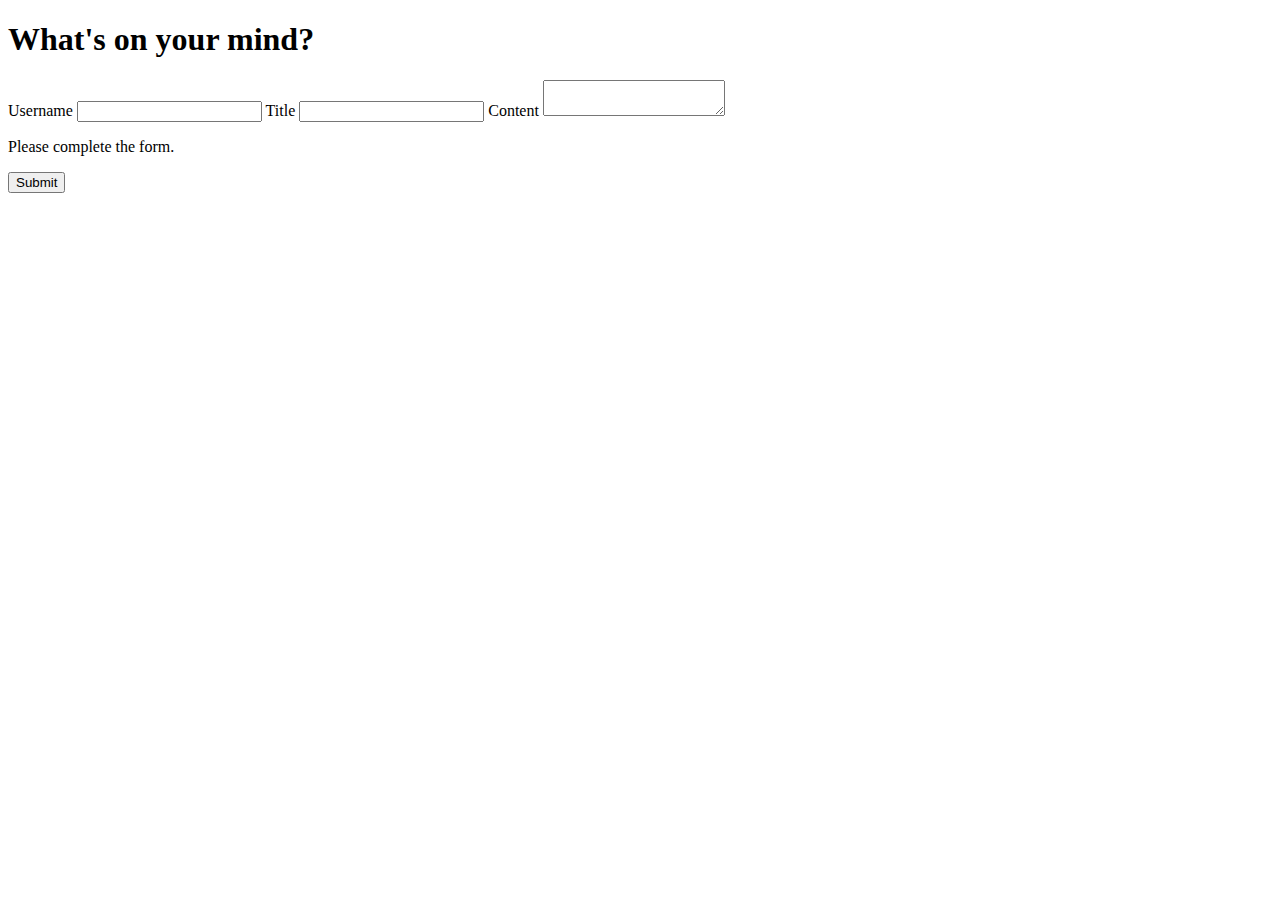
==== index.html @ c8cb8955 "updated js to form and blog js files" ====
<!DOCTYPE html>
<html lang="en">

	<head>
		<meta charset="UTF-8" />
		<meta name="viewport" content="width=device-width, initial-scale=1.0" />
		<meta http-equiv="X-UA-Compatible" content="ie=edge" />
		<title>My First Blog</title>

		<link rel="stylesheet" href="./assets/css/style.css" />
		<link rel="stylesheet" href="./assets/css/form.css" />

		<script defer src="./assets/js/logic.js" type="text/javascript"></script>
		<script defer src="./assets/js/form.js" type="text/javascript"></script>
	</head>

	<body>
		<!-- TODO: Create landing page elements -->
		<h1>What's on your mind?</h1>
		<form id="form">
			<label for="username">Username</label>
			<input id="username" />
			<label for="title">Title</label>
			<input id="title" />
			<label for="content">Content</label>
			<textarea id="content"> </textarea>
			<p id="error">Please complete the form.</p>
			<input id="submitBtn" type="submit" value="Submit" />
		</form>
	</body>

</html>
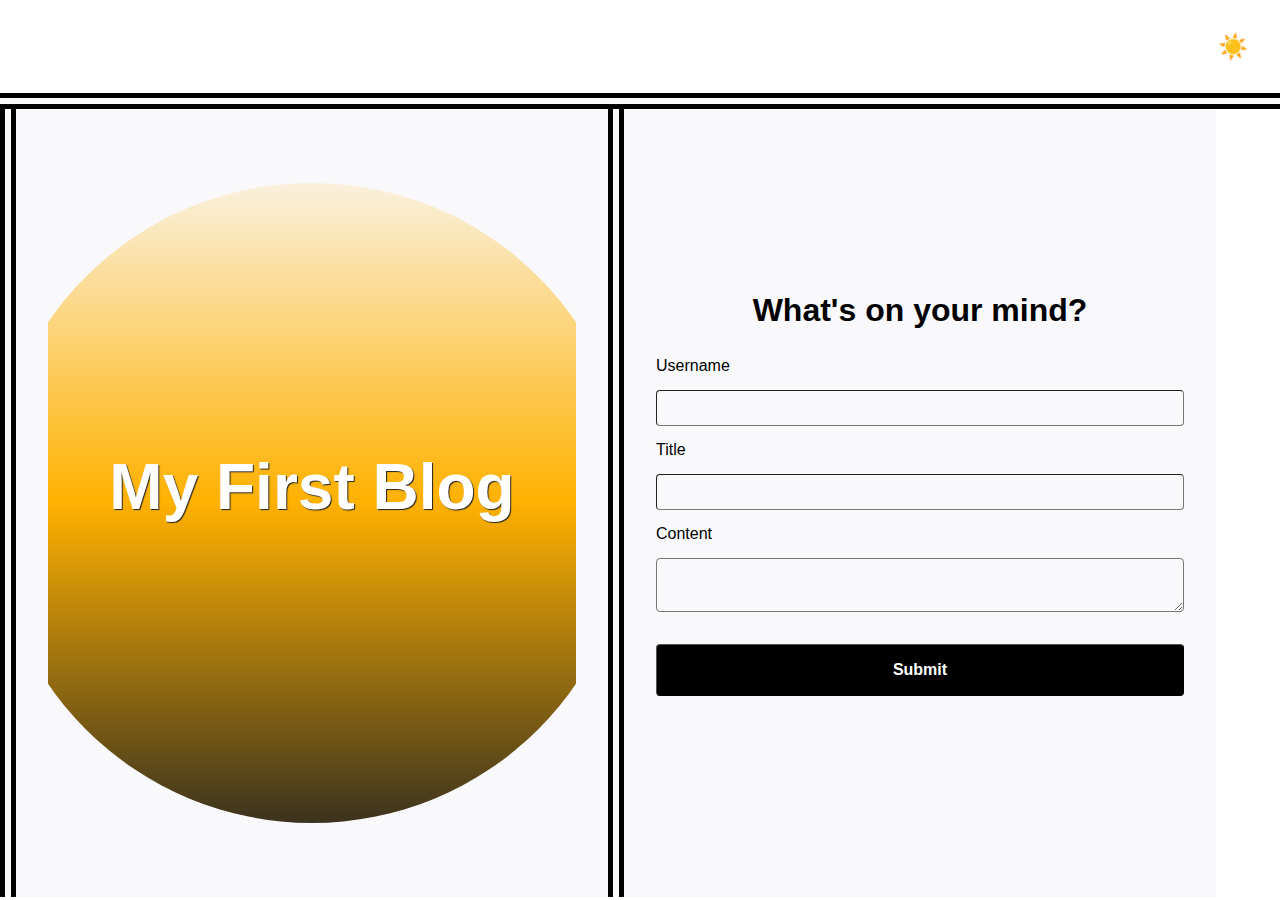
==== commit a8eee4d7: "lots of updates to HTML, CSS and JS to try and pass the ed submission" ====
--- a/index.html
+++ b/index.html
@@ -7,26 +7,40 @@
 		<meta http-equiv="X-UA-Compatible" content="ie=edge" />
 		<title>My First Blog</title>
 
-		<link rel="stylesheet" href="./assets/css/style.css" />
-		<link rel="stylesheet" href="./assets/css/form.css" />
-
-		<script defer src="./assets/js/logic.js" type="text/javascript"></script>
-		<script defer src="./assets/js/form.js" type="text/javascript"></script>
+		<link rel="stylesheet" type="text/css" href="./assets/css/styles.css" />
+		<link rel="stylesheet" type="text/css" href="./assets/css/form.css" />
 	</head>
 
 	<body>
 		<!-- TODO: Create landing page elements -->
-		<h1>What's on your mind?</h1>
-		<form id="form">
-			<label for="username">Username</label>
-			<input id="username" />
-			<label for="title">Title</label>
-			<input id="title" />
-			<label for="content">Content</label>
-			<textarea id="content"> </textarea>
-			<p id="error">Please complete the form.</p>
-			<input id="submitBtn" type="submit" value="Submit" />
-		</form>
+		<header class="light dark">
+			<a class="light dark"></a>
+			<button type="button" id="toggle">☀️</button>
+		</header>
+
+		<main class="light">
+			<section>
+				<aside>
+					<h2>My First Blog</h2>
+				</aside>
+			</section>
+			<section>
+				<h2>What's on your mind?</h2>
+				<form id="form">
+					<label for="username">Username</label>
+					<input id="username" />
+					<label for="title">Title</label>
+					<input id="title" />
+					<label for="content">Content</label>
+					<textarea id="content"> </textarea>
+					<input id="submitBtn" type="submit" value="Submit" />
+					<p style="display: none;" id="error">Please complete the form.</p>
+				</form>
+			</section>
+			<footer class="light"></footer>
+		</main>
+		<script defer src="./assets/js/logic.js"></script>
+		<script defer src="./assets/js/form.js"></script>
 	</body>
 
 </html>--- a/assets/css/styles.css
+++ b/assets/css/styles.css
@@ -0,0 +1,132 @@
+/*
+  Resets
+*/
+*,
+*:before,
+*:after {
+	margin: 0;
+	padding: 0;
+	box-sizing: border-box;
+}
+
+html {
+	height: 100%;
+}
+
+body {
+	min-height: 100%;
+	line-height: 1;
+	font-family: sans-serif;
+
+}
+
+​h1,
+h2,
+h3,
+h4,
+h5,
+h6 {
+	font-size: 100%;
+}
+
+​input,
+select,
+option,
+optgroup,
+textarea,
+button,
+pre,
+code {
+	font-size: 100%;
+	font-family: inherit;
+}
+
+​ol,
+ul {
+	list-style: none;
+}
+
+/*
+  General Styles
+*/
+/*
+  Universal
+*/
+:root {
+	--light: #fff;
+	--light-accent: #f9f9fb;
+	--dark: #000;
+	--dark-accent: #222;
+	--dark-accent-action: #111;
+	--action: #563d7c;
+	--action-accent: #8570a5;
+	--disabled: #aaa;
+	--error: #ff0022;
+	--circle-color-light: #ffb100;
+	--circle-color-dark: #200b6e;
+}
+
+* {
+	transition: background-color ease-in 0.5s;
+}
+
+/*
+  Tags
+*/
+header {
+	display: flex;
+	flex-flow: row wrap;
+	justify-content: space-between;
+}
+
+header,
+footer {
+	padding: 2rem;
+}
+
+main {
+	height: calc(100vh - 6rem);
+	display: flex;
+	justify-content: center;
+	align-items: stretch;
+	border-top: double 1rem;
+}
+
+/*
+  Classes
+*/
+.dark header,
+.dark footer {
+	background-color: var(--dark);
+	color: var(--light);
+}
+
+.dark main {
+	background-color: var(--dark-accent);
+	color: var(--light);
+	border-top: solid 0.5rem var(--disabled);
+}
+
+.light header,
+.light footer {
+	background-color: var(--light);
+	color: var(--dark);
+}
+
+.light main {
+	background-color: var(--light-accent);
+	color: var(--dark);
+}
+
+/*
+  IDs
+*/
+#toggle {
+	font-size: 1.52em;
+	margin: 0;
+	padding: 0;
+	background: transparent;
+	border: none;
+	cursor: pointer;
+	text-shadow: 0px 0px 0.5rem var(--light-accent);
+}
--- a/assets/css/form.css
+++ b/assets/css/form.css
@@ -0,0 +1,110 @@
+/*
+  Form Styles
+*/
+
+/* body {
+	border-color: lightgray;
+	border-style: solid;
+	border-radius: 1%;
+} */
+
+/*
+  Tags
+*/
+aside {
+	background: linear-gradient(
+		var(--light-accent),
+		var(--circle-color-light),
+		var(--dark-accent)
+	);
+	clip-path: circle(20rem at center);
+	display: flex;
+	justify-content: center;
+	align-items: center;
+}
+
+body.dark aside {
+--circle-color-light: var(--circle-color-dark);
+}
+
+
+aside,
+section {
+	flex: 1 1 50%;
+}
+
+aside > h2 {
+	font-size: 4rem;
+	color: white;
+	text-shadow: 1px 1px 1px var(--dark-accent);
+}
+
+form {
+	display: flex;
+	flex-flow: column wrap;
+	position: relative;
+}
+
+form > *:not(label) {
+	margin: 1rem 0;
+	padding: 0.5rem;
+}
+
+h2 {
+	text-align: center;
+	font-size: 2rem;
+	margin-bottom: 2rem;
+}
+
+input[type="submit"] {
+	padding: 1rem;
+	cursor: pointer;
+	font-weight: bold;
+	font-size: 1rem;
+	background-color: var(--dark);
+	color: var(--light);
+}
+
+input[type="submit"]:active {
+	box-shadow: 1px 1px 1px 1px rgba(0, 0, 0, 0.5);
+	background-color: var(--dark-accent);
+}
+
+input[type="submit"]:hover {
+	border-style: inset;
+	background-color: var(--dark-accent-action);
+}
+
+input,
+textarea {
+	border-radius: 4px;
+	border-width: 1px;
+	font-size: 1rem;
+	background-color: var(--light-accent);
+}
+
+section {
+	padding: 2rem;
+	display: flex;
+	align-items: stretch;
+	flex-flow: column wrap;
+	justify-content: center;
+	border-left: double 1rem;
+}
+
+/*
+    Classes
+  */
+.dark section {
+	border-left: solid 0.5rem var(--disabled);
+}
+
+/*
+    IDs
+  */
+#error {
+	color: var(--error);
+	opacity: 0.75;
+	position: absolute;
+	bottom: -2rem;
+}
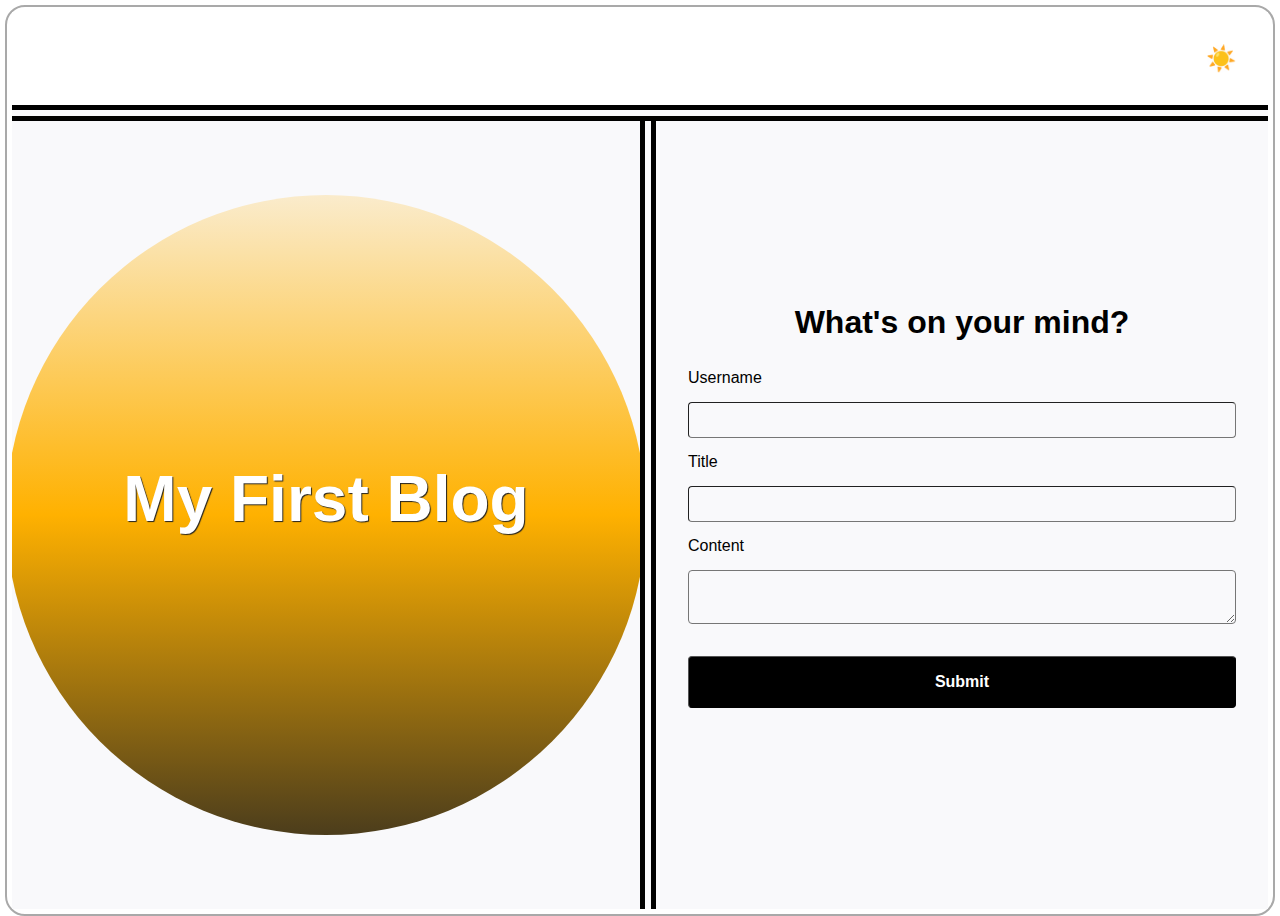
==== commit 6e2fe9cc: "finalized project" ====
--- a/index.html
+++ b/index.html
@@ -11,21 +11,18 @@
 		<link rel="stylesheet" type="text/css" href="./assets/css/form.css" />
 	</head>
 
-	<body>
+	<body class="light">
 		<!-- TODO: Create landing page elements -->
-		<header class="light dark">
-			<a class="light dark"></a>
+		<header class="light">
+			<a class="light"></a>
 			<button type="button" id="toggle">☀️</button>
 		</header>
-
 		<main class="light">
-			<section>
-				<aside>
+				<aside class="light">
 					<h2>My First Blog</h2>
 				</aside>
-			</section>
-			<section>
-				<h2>What's on your mind?</h2>
+			<section class="light">
+				<h2 class="light">What's on your mind?</h2>
 				<form id="form">
 					<label for="username">Username</label>
 					<input id="username" />
@@ -34,10 +31,9 @@
 					<label for="content">Content</label>
 					<textarea id="content"> </textarea>
 					<input id="submitBtn" type="submit" value="Submit" />
-					<p style="display: none;" id="error">Please complete the form.</p>
+					<p class="light" style="display: none;" id="error">Please complete the form.</p>
 				</form>
 			</section>
-			<footer class="light"></footer>
 		</main>
 		<script defer src="./assets/js/logic.js"></script>
 		<script defer src="./assets/js/form.js"></script>
--- a/assets/css/styles.css
+++ b/assets/css/styles.css
@@ -14,13 +14,17 @@
 }
 
 body {
+	border: 2px solid black; 
+	margin: 5px;
+	padding: 5px;
+	border-radius: 20px;
+	border-color: darkgrey;
 	min-height: 100%;
 	line-height: 1;
 	font-family: sans-serif;
-
 }
 
-​h1,
+
 h2,
 h3,
 h4,
@@ -79,8 +83,12 @@
 	justify-content: space-between;
 }
 
-header,
+header {
+	padding: 2rem;
+}
+
 footer {
+	margin: 10px;
 	padding: 2rem;
 }
 
--- a/assets/css/form.css
+++ b/assets/css/form.css
@@ -1,16 +1,11 @@
 /*
-  Form Styles
+Form Styles
 */
 
-/* body {
-	border-color: lightgray;
-	border-style: solid;
-	border-radius: 1%;
-} */
+/* 
+Tags
+*/
 
-/*
-  Tags
-*/
 aside {
 	background: linear-gradient(
 		var(--light-accent),
